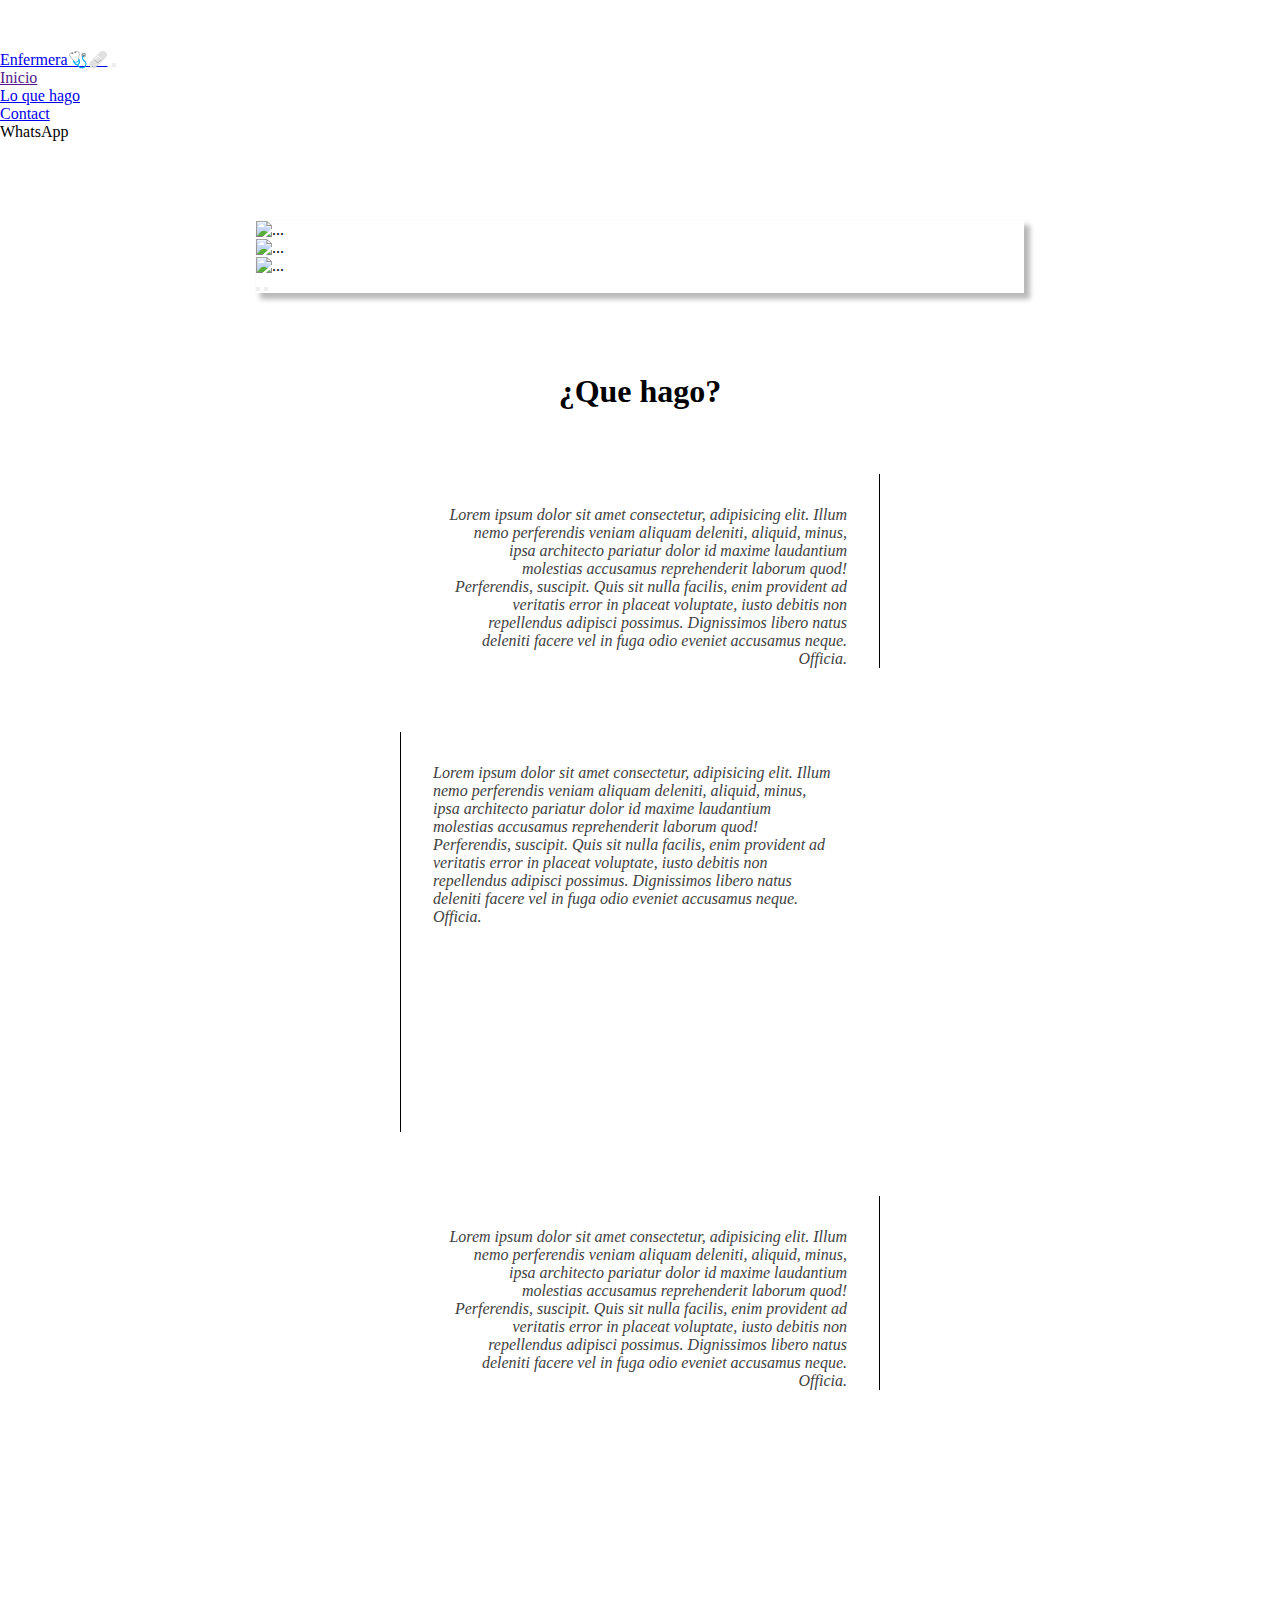
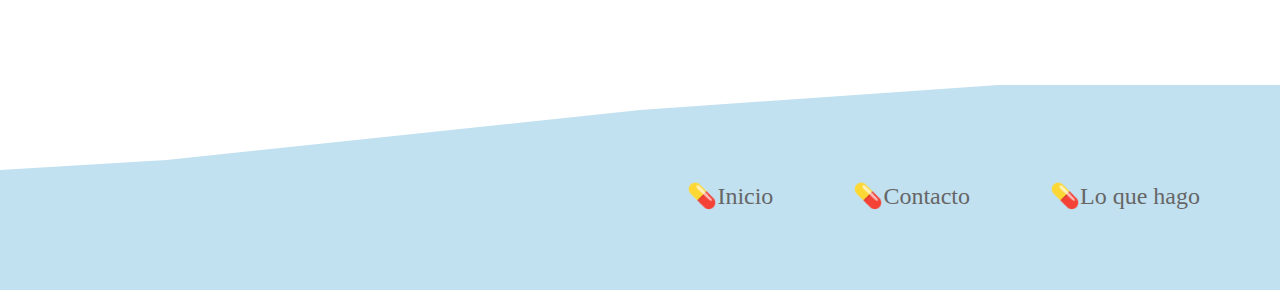
==== index.html @ 882ed8ce "first commit" ====
<!DOCTYPE html>
<html lang="en">
<head>
    <meta charset="UTF-8">
    <meta http-equiv="X-UA-Compatible" content="IE=edge">
    <meta name="viewport" content="width=device-width, initial-scale=1.0">
    <title>Document</title>
    <link href="https://cdn.jsdelivr.net/npm/bootstrap@5.1.3/dist/css/bootstrap.min.css" rel="stylesheet" integrity="sha384-1BmE4kWBq78iYhFldvKuhfTAU6auU8tT94WrHftjDbrCEXSU1oBoqyl2QvZ6jIW3" crossorigin="anonymous">
    <link rel="stylesheet" href="./style.css">
</head>
<body>
<main class="main"> 

  <span class="wasap"><a class="wasap-a" href="https://web.whatsapp.com/"><i class="fa-brands i fa-whatsapp"></i></a></span>


    <header class="header">
        <nav class="navbar nav navbar-expand-lg navbar-light bg-light">
            <div class="container-fluid">  
                <div class="logo">
                    <img src="imagenes-section/ilustracion-personas-mayores-seguro-vida_53876-26659.jpg" alt="">
                </div> 
              <a class="navbar-brand " href="#">Enfermera🩺🩹</a>
              <button class="navbar-toggler" type="button" data-bs-toggle="collapse" data-bs-target="#navbarNav" aria-controls="navbarNav" aria-expanded="false" aria-label="Toggle navigation">
                <span class="navbar-toggler-icon"></span>
              </button>
              <div class="collapse navbar-collapse" id="navbarNav">
                <ul class="navbar-nav">
                  <li class="nav-item">
                    <a class="nav-link active" aria-current="page" href="" title="Inicio">Inicio</a>
                  </li>
                  <li class="nav-item">
                    <a class="nav-link" href="#practicas">Lo que hago</a>
                  </li>
                  <li class="nav-item">
                    <a class="nav-link" href="./contact.html" title="contacto">Contact</a>
                  </li>
                  <li class="nav-item">
                    <a class="nav-link disabled">WhatsApp</a>
                  </li>
                </ul>
              </div>
            </div>
          </nav>
    </header>

    <section class="section__1" id="inicio"
        <div id="carouselExampleControls" class="carousel slide" data-bs-ride="carousel">
            <div class="carousel-inner">
              <div class="carousel-item active">
                <img src="imagenes.carousel/family-home-184017659.jpg" class="d-block w-100" alt="...">
              </div>
              <div class="carousel-item">
                <img src="imagenes.carousel/nurse-female-doctor-medication-hand-isolated-whi-medical-workers-white-background-smiling-doctors-nurses-102431886.jpg" class="d-block w-100" alt="...">
              </div>
              <div class="carousel-item">
                <img src="imagenes.carousel/salud_cardiovascular.jpg" class="d-block w-100" alt="...">
              </div>
            </div>
            <button class="carousel-control-prev" type="button" data-bs-target="#carouselExampleControls" data-bs-slide="prev">
              <span class="carousel-control-prev-icon" aria-hidden="true"></span>
              <span class="visually-hidden"></span>
            </button>
            <button class="carousel-control-next" type="button" data-bs-target="#carouselExampleControls" data-bs-slide="next">
              <span class="carousel-control-next-icon" aria-hidden="true"></span>
              <span class="visually-hidden"></span>
            </button>
          </div>
    </section>



    <section class="section__2" id="practicas">
        <h1>¿Que hago?</h1>
        <article class="box1">
            <div class="box__text1">
                <p class="box-text__p"> 
                    <i>
                        Lorem ipsum dolor sit amet consectetur, adipisicing elit. Illum nemo perferendis veniam aliquam deleniti, aliquid, minus, ipsa architecto pariatur dolor id maxime laudantium molestias accusamus reprehenderit laborum quod! Perferendis, suscipit.
                        Quis sit nulla facilis, enim provident ad veritatis error in placeat voluptate, iusto debitis non repellendus adipisci possimus. Dignissimos libero natus deleniti facere vel in fuga odio eveniet accusamus neque.
                        Officia.
                    </i>
                </p>
            </div>
            <figure class="box__img1">
               <img src="imagenes-section/ilustracion-personas-mayores-seguro-vida_53876-26659.jpg" alt="">
            </figure>
        </article>

        <article class="box2">
            <figure class="box__img2">
                <img src="imagenes-section/th.jpg" alt="">
             </figure>
            <div class="box__text2">
                <p class="box-text__p">
                    <i>
                        Lorem ipsum dolor sit amet consectetur, adipisicing elit. Illum nemo perferendis veniam aliquam deleniti, aliquid, minus, ipsa architecto pariatur dolor id maxime laudantium molestias accusamus reprehenderit laborum quod! Perferendis, suscipit.
                        Quis sit nulla facilis, enim provident ad veritatis error in placeat voluptate, iusto debitis non repellendus adipisci possimus. Dignissimos libero natus deleniti facere vel in fuga odio eveniet accusamus neque.
                        Officia.
                    </i>
                </p>
            </div>
        </article>

        <article class="box1">
            <div class="box__text1">
                <p class="box-text__p">
                    <i>
                        Lorem ipsum dolor sit amet consectetur, adipisicing elit. Illum nemo perferendis veniam aliquam deleniti, aliquid, minus, ipsa architecto pariatur dolor id maxime laudantium molestias accusamus reprehenderit laborum quod! Perferendis, suscipit.
                        Quis sit nulla facilis, enim provident ad veritatis error in placeat voluptate, iusto debitis non repellendus adipisci possimus. Dignissimos libero natus deleniti facere vel in fuga odio eveniet accusamus neque.
                        Officia.
                    </i>
                </p>
            </div>
            <figure class="box__img1">
               <img src="../Ladign-page-medicine/imagenes-section/thumb-1920-513905.jpg" alt="">
            </figure>
        </article>
    </section>
</main> 

<footer class="footer">

  <ul class="ul-footer">
    <li class="list"><a class=" a "  href="#inicio" title="Inicio">💊Inicio</a></li>
    <li class="list"><a class=" a " href="./contact.html" title="contacto">💊Contacto</a></li>
    <li class="list"><a  class="a" href="#practicas">💊Lo que hago</a></li>
  </ul>

</footer>


    <script src="/main.js"></script>
    <script src="https://kit.fontawesome.com/82dcb5a41c.js" crossorigin="anonymous"></script>
</body>
</html>
---- style.css ----
*{
    padding: 0;
    margin: 0;
}
img{
    width: 100%;
}


/*header*/
.logo{
    width: 50px;
    height: 50px;
    margin-left: 2rem;
}


/*section__1*/

.section__1{
    margin: auto;
    width: 60%;
    margin-top: 5rem;
    box-shadow: 5px 5px 5px 1px rgb(185, 185, 185);
}

/*section__2*/

.section__2{
    text-align: center;
    margin-top: 5rem;
}

.box1{
    margin-top: 4rem;
    display: flex;
    gap: 2rem;
    justify-content: right;
    
}
.box__img1{
    width: 400px;
    border-left: 1px solid black;
    object-fit: cover;
}
.box__text1{
    text-align: right;
    width: 400px;
    padding-top: 2rem;
}

.box2{
    margin-top: 4rem;
    display: flex;
    gap: 2rem;
    justify-content: left; 
}
.box__img2{
    width: 400px;
    border-right: 1px solid black;
    height: 400px;
    object-fit: cover;
}
.box__text2{
    padding-top: 2rem;
    text-align: left;
    width: 400px;
    overflow: hidden;
}
.box-text__p{
    color: rgb(65, 65, 65);

}

/*footer*/
.footer{
    height: 500px;
    background-color: rgb(194, 225, 240);
    display: flex;
    justify-content: end;
    align-items: flex-end;
    clip-path: polygon(50% 64%, 78% 59%, 100% 59%, 100% 100%, 0 100%, 0 76%, 13% 74%);
}
.ul-footer{

    display: flex;
    gap: 5rem;
    list-style: none;
    margin-bottom: 5rem;
    margin-right: 5rem;
}
.a{
    text-decoration: none;
    font-size: 1.5rem;
    color: rgb(102, 102, 102);
}
.list:hover{
    border-bottom: 3px solid orange;
    transition: all .2s;
    color: rgb(102, 102, 102);
}

@media only screen and (max-width: 425px){
    .footer{
        width: 470px;
        margin-top: 5rem;
        height: 200px;
        clip-path: none;
        display: flex;
        justify-content: center;
    }
    .ul-footer{
        margin-bottom: 1rem;
        gap: 1rem;
        flex-direction: column;
    }
    .list{
        width: 170px;
    }
}



/*wasap icono*/
.main{
    position: relative;
}
.wasap{
    bottom: 10rem;
    left: 2rem;
    position: fixed; 
}
.i{
   font-size: 3rem;
   cursor: pointer;
   color: white;
   background-color: green;
   border-radius: 50px;
}





@media only screen and (max-width: 425px){
    /*section__2*/
    .box1{
       display: block;
    }
    .box__img1{
        padding-top: 2rem;
        border-top: 3px dotted rgb(233, 213, 170);
    }
    .box__text1{
        padding-right: 2rem;
        padding-bottom: 2rem;
    }
    .box2{
        display: block;
     }
    .box__img2{
        border-right: none;
        border-top: 3px dotted rgb(233, 213, 170);
         
     }
    .box__text2{
        padding-left: 2rem;
        border-bottom: 3px dotted rgb(233, 213, 170);
     }
     /*header*/
     .nav{
        width: 450px;
    }
    .section__1{
        margin-left: 2.5rem;
        width: 100%;
        
    }
}


@media only screen and (min-width: 2560px){
    /*header*/
.logo{
    width: 50px;
    height: 50px;
    margin-left: 2rem;
}


/*section__1*/

.section__1{
    margin: auto;
    width: 60%;
    margin-top: 5rem;
    box-shadow: 5px 5px 5px 1px rgb(185, 185, 185);
}

/*section__2*/

.section__2{
    margin:4rem auto ;
    width: 1000px;
}


}



/*contact*/

.section__3{
    display: flex;
    flex-direction: column;
    align-items: center;
    margin-top: 5rem;
}
.contact-h1{
    color: rgb(82, 82, 82);
}
.form{
    display: flex;
    flex-direction: column;
    gap: 3rem;
    margin-top: 3rem;
    border: 1px solid grey;
    width: 30%;
    height: 400px;
    padding: 2rem;
    
    justify-content: center;
}
.input-text, .input-email{
    padding-left: 1rem;
    border-radius: 5px;
    height: 40px;
    background-color: transparent;
    border: none;
    color: grey;
    border-bottom: 2px solid grey;
}
.input-textarea{
    padding-left: 1rem;
    border: none;
    color: grey;
    border-bottom: 2px solid grey;
    background-color: transparent;
}
.btn{
    border-radius: 5px;
    border: 3px solid rgb(182, 224, 195);
    background-color: rgb(137, 216, 137);
    color: white;
    font-size: 1.2rem;
    width: 100px;
    margin: auto;
}

@media only screen and (max-width: 1024px){
    .form{
        width: 60%;
    }
}

@media only screen and (max-width: 425px){
    .contact-h1{
        text-align: center;
    }
    .form{
        width: 80%;
        margin: auto;
    }
}
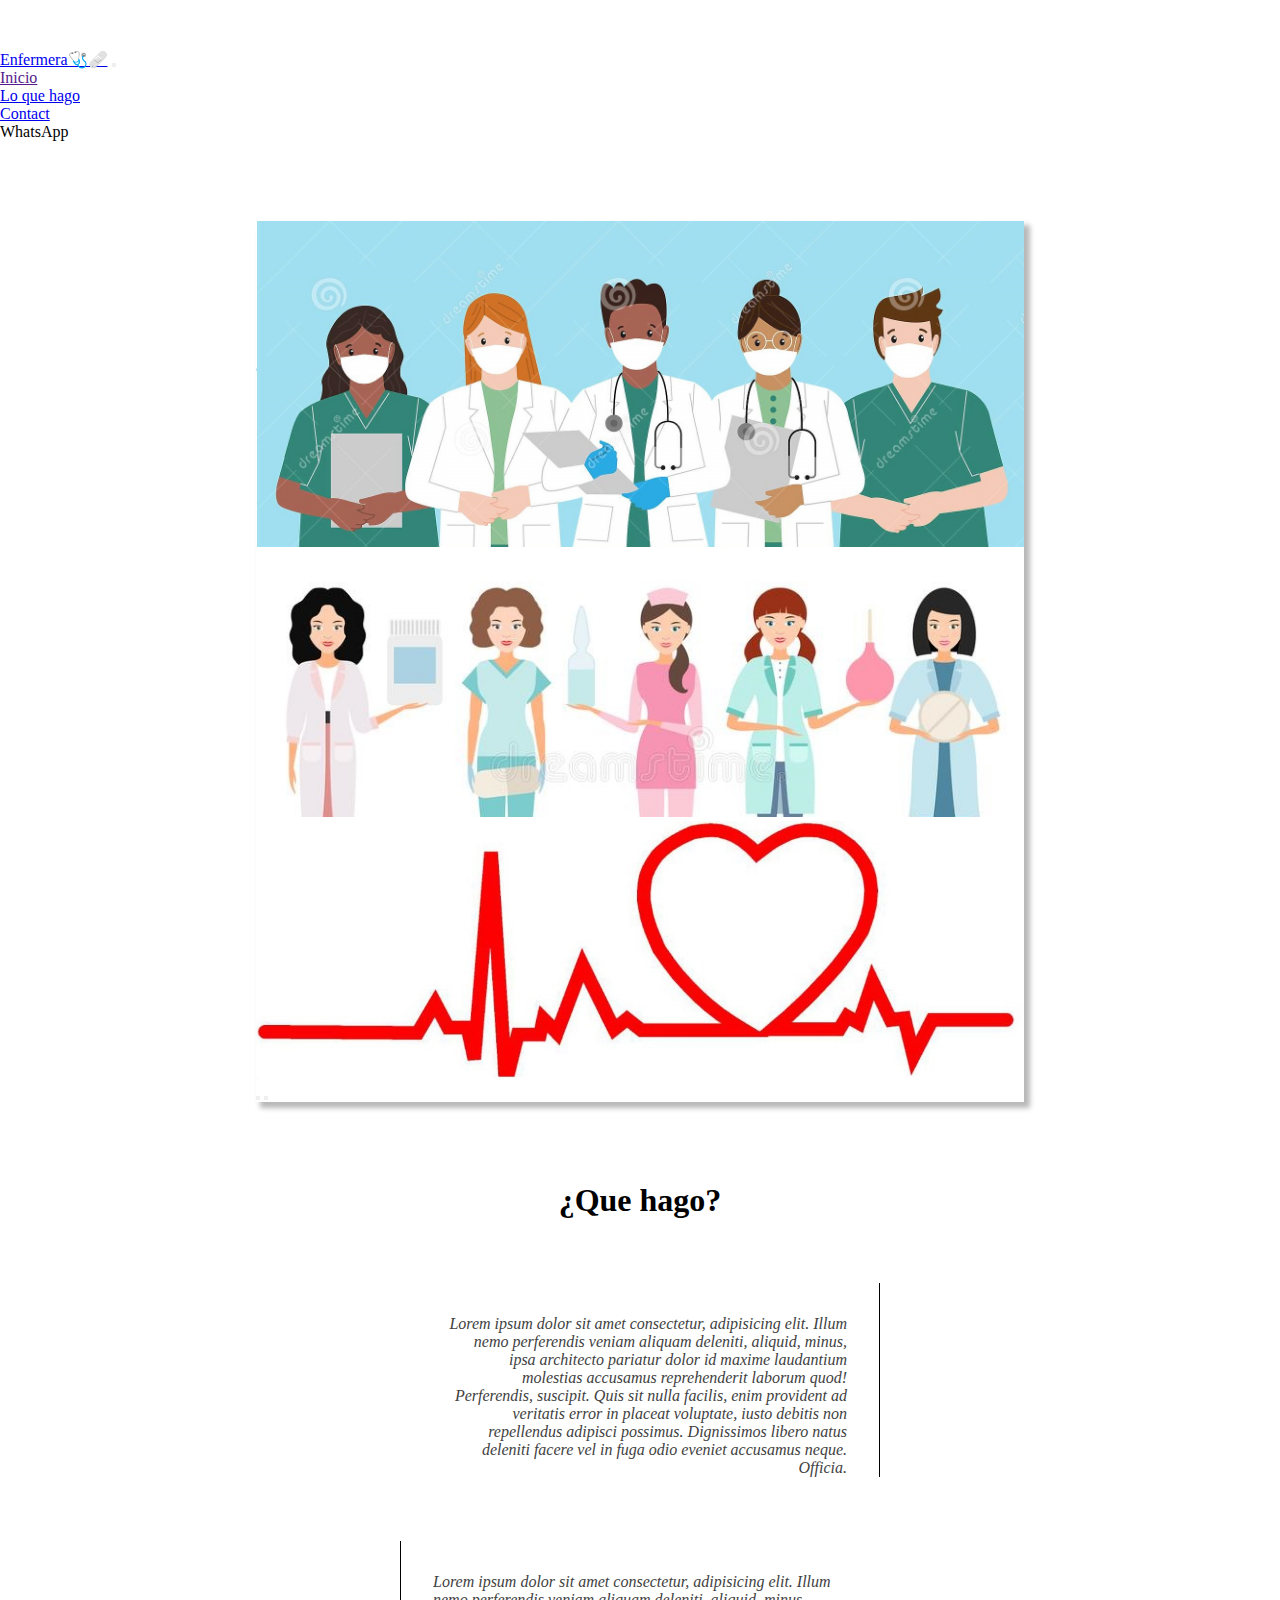
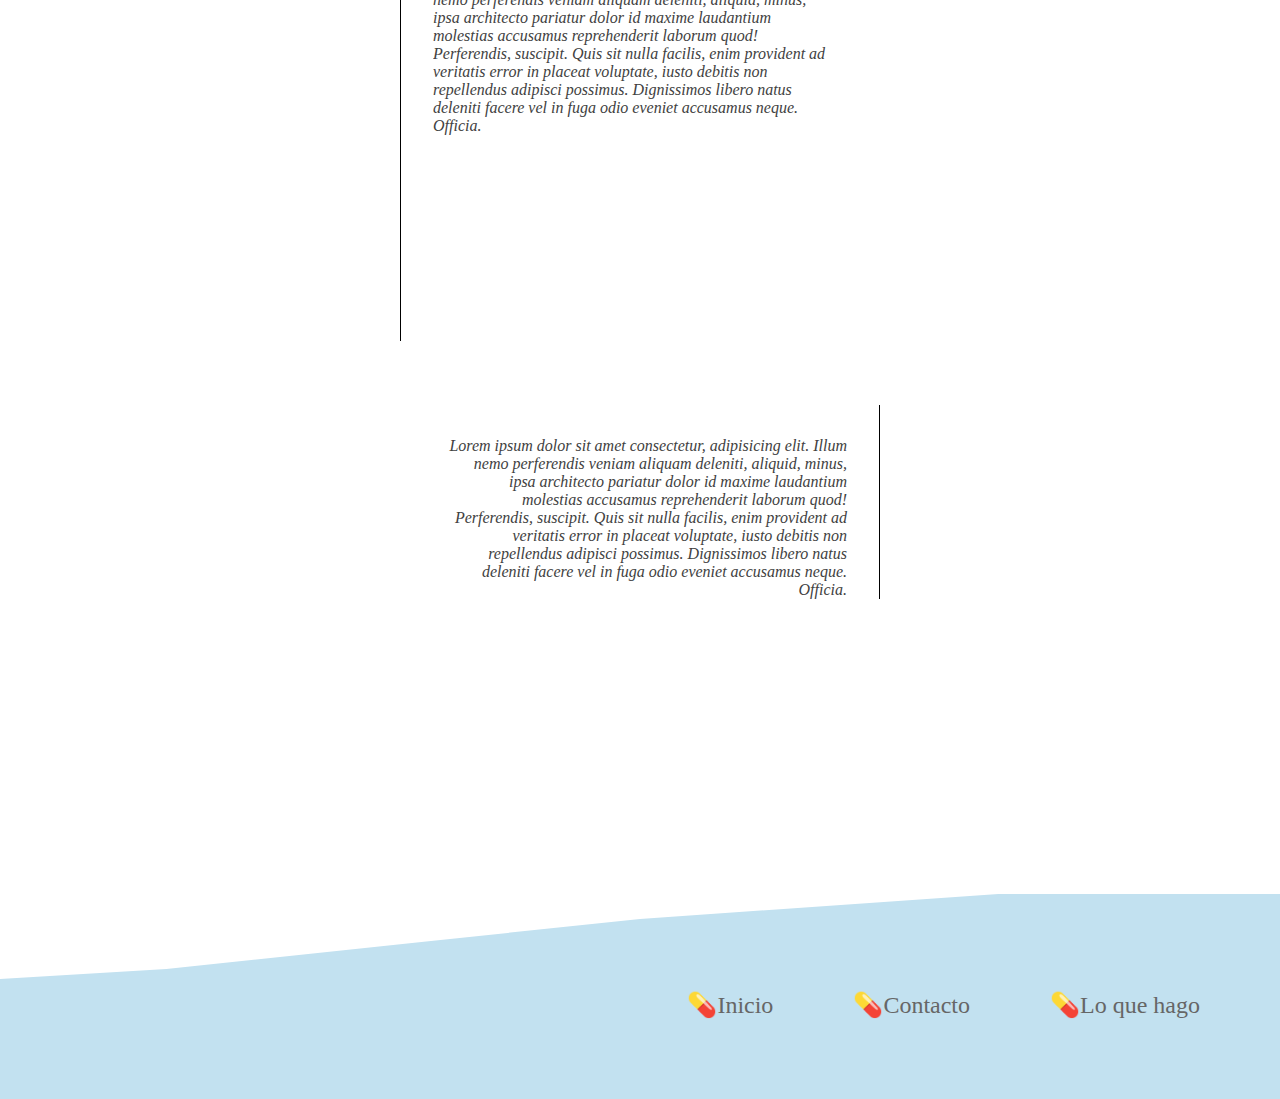
==== commit 5c909b21: "first commit" ====
--- a/index.html
+++ b/index.html
@@ -4,7 +4,7 @@
     <meta charset="UTF-8">
     <meta http-equiv="X-UA-Compatible" content="IE=edge">
     <meta name="viewport" content="width=device-width, initial-scale=1.0">
-    <title>Document</title>
+    <title>Enfermera 🩺</title>
     <link href="https://cdn.jsdelivr.net/npm/bootstrap@5.1.3/dist/css/bootstrap.min.css" rel="stylesheet" integrity="sha384-1BmE4kWBq78iYhFldvKuhfTAU6auU8tT94WrHftjDbrCEXSU1oBoqyl2QvZ6jIW3" crossorigin="anonymous">
     <link rel="stylesheet" href="./style.css">
 </head>
@@ -18,7 +18,7 @@
         <nav class="navbar nav navbar-expand-lg navbar-light bg-light">
             <div class="container-fluid">  
                 <div class="logo">
-                    <img src="imagenes-section/ilustracion-personas-mayores-seguro-vida_53876-26659.jpg" alt="">
+                    <img src="./imagenes-Logo/depositphotos_91581834-stock-illustration-nurse-hat-colored-vector-icon.jpg" alt="">
                 </div> 
               <a class="navbar-brand " href="#">Enfermera🩺🩹</a>
               <button class="navbar-toggler" type="button" data-bs-toggle="collapse" data-bs-target="#navbarNav" aria-controls="navbarNav" aria-expanded="false" aria-label="Toggle navigation">
@@ -33,7 +33,7 @@
                     <a class="nav-link" href="#practicas">Lo que hago</a>
                   </li>
                   <li class="nav-item">
-                    <a class="nav-link" href="./contact.html" title="contacto">Contact</a>
+                    <a class="nav-link" href="contact.html" title="contacto">Contact</a>
                   </li>
                   <li class="nav-item">
                     <a class="nav-link disabled">WhatsApp</a>
@@ -48,13 +48,13 @@
         <div id="carouselExampleControls" class="carousel slide" data-bs-ride="carousel">
             <div class="carousel-inner">
               <div class="carousel-item active">
-                <img src="imagenes.carousel/family-home-184017659.jpg" class="d-block w-100" alt="...">
+                <img src="./imagenes-carousel/family-home-184017659.jpg" class="d-block w-100" alt="...">
               </div>
               <div class="carousel-item">
-                <img src="imagenes.carousel/nurse-female-doctor-medication-hand-isolated-whi-medical-workers-white-background-smiling-doctors-nurses-102431886.jpg" class="d-block w-100" alt="...">
+                <img src="./imagenes-carousel/nurse-female-doctor-medication-hand-isolated-whi-medical-workers-white-background-smiling-doctors-nurses-102431886.jpg" class="d-block w-100" alt="...">
               </div>
               <div class="carousel-item">
-                <img src="imagenes.carousel/salud_cardiovascular.jpg" class="d-block w-100" alt="...">
+                <img src="./imagenes-carousel/salud_cardiovascular.jpg" class="d-block w-100" alt="...">
               </div>
             </div>
             <button class="carousel-control-prev" type="button" data-bs-target="#carouselExampleControls" data-bs-slide="prev">
@@ -66,6 +66,7 @@
               <span class="visually-hidden"></span>
             </button>
           </div>
+        
     </section>
 
 
@@ -74,7 +75,7 @@
         <h1>¿Que hago?</h1>
         <article class="box1">
             <div class="box__text1">
-                <p class="box-text__p"> 
+                <p class="box-text__p1"> 
                     <i>
                         Lorem ipsum dolor sit amet consectetur, adipisicing elit. Illum nemo perferendis veniam aliquam deleniti, aliquid, minus, ipsa architecto pariatur dolor id maxime laudantium molestias accusamus reprehenderit laborum quod! Perferendis, suscipit.
                         Quis sit nulla facilis, enim provident ad veritatis error in placeat voluptate, iusto debitis non repellendus adipisci possimus. Dignissimos libero natus deleniti facere vel in fuga odio eveniet accusamus neque.
@@ -83,16 +84,16 @@
                 </p>
             </div>
             <figure class="box__img1">
-               <img src="imagenes-section/ilustracion-personas-mayores-seguro-vida_53876-26659.jpg" alt="">
+               <img src="./imagenes-section/ilustracion-personas-mayores-seguro-vida_53876-26659.jpg" alt="">
             </figure>
         </article>
 
         <article class="box2">
             <figure class="box__img2">
-                <img src="imagenes-section/th.jpg" alt="">
+                <img src="./imagenes-section/th.jpg" alt="">
              </figure>
             <div class="box__text2">
-                <p class="box-text__p">
+                <p class="box-text__p2">
                     <i>
                         Lorem ipsum dolor sit amet consectetur, adipisicing elit. Illum nemo perferendis veniam aliquam deleniti, aliquid, minus, ipsa architecto pariatur dolor id maxime laudantium molestias accusamus reprehenderit laborum quod! Perferendis, suscipit.
                         Quis sit nulla facilis, enim provident ad veritatis error in placeat voluptate, iusto debitis non repellendus adipisci possimus. Dignissimos libero natus deleniti facere vel in fuga odio eveniet accusamus neque.
@@ -104,7 +105,7 @@
 
         <article class="box1">
             <div class="box__text1">
-                <p class="box-text__p">
+                <p class="box-text__p1">
                     <i>
                         Lorem ipsum dolor sit amet consectetur, adipisicing elit. Illum nemo perferendis veniam aliquam deleniti, aliquid, minus, ipsa architecto pariatur dolor id maxime laudantium molestias accusamus reprehenderit laborum quod! Perferendis, suscipit.
                         Quis sit nulla facilis, enim provident ad veritatis error in placeat voluptate, iusto debitis non repellendus adipisci possimus. Dignissimos libero natus deleniti facere vel in fuga odio eveniet accusamus neque.
@@ -113,7 +114,7 @@
                 </p>
             </div>
             <figure class="box__img1">
-               <img src="../Ladign-page-medicine/imagenes-section/thumb-1920-513905.jpg" alt="">
+               <img src="./imagenes-section/thumb-1920-513905.jpg" alt="">
             </figure>
         </article>
     </section>
@@ -123,14 +124,14 @@
 
   <ul class="ul-footer">
     <li class="list"><a class=" a "  href="#inicio" title="Inicio">💊Inicio</a></li>
-    <li class="list"><a class=" a " href="./contact.html" title="contacto">💊Contacto</a></li>
+    <li class="list"><a class=" a " href="contact.html" title="contacto">💊Contacto</a></li>
     <li class="list"><a  class="a" href="#practicas">💊Lo que hago</a></li>
   </ul>
 
 </footer>
 
 
-    <script src="/main.js"></script>
+    <script src="main.js"></script>
     <script src="https://kit.fontawesome.com/82dcb5a41c.js" crossorigin="anonymous"></script>
 </body>
 </html>--- a/style.css
+++ b/style.css
@@ -5,9 +5,8 @@
 img{
     width: 100%;
 }
-
-
 /*header*/
+
 .logo{
     width: 50px;
     height: 50px;
@@ -48,6 +47,9 @@
     width: 400px;
     padding-top: 2rem;
 }
+.box-text__p1{
+    color: rgb(65, 65, 65);
+}
 
 .box2{
     margin-top: 4rem;
@@ -67,7 +69,7 @@
     width: 400px;
     overflow: hidden;
 }
-.box-text__p{
+.box-text__p2{
     color: rgb(65, 65, 65);
 
 }
@@ -102,7 +104,6 @@
 
 @media only screen and (max-width: 425px){
     .footer{
-        width: 470px;
         margin-top: 5rem;
         height: 200px;
         clip-path: none;
@@ -116,6 +117,11 @@
     }
     .list{
         width: 170px;
+    }
+}
+@media only screen and (max-width: 425px){
+    .footer{
+        width: 26.5rem;
     }
 }
 
@@ -169,12 +175,17 @@
      }
      /*header*/
      .nav{
-        width: 450px;
+        width: 420px;
     }
     .section__1{
-        margin-left: 2.5rem;
-        width: 100%;
-        
+        margin-left: 3rem;
+        width: 80%;
+    }
+    .box-text__p1{
+        padding-left: 1rem;
+    }
+    .box-text__p2{
+        padding-right: 1rem;
     }
 }
 
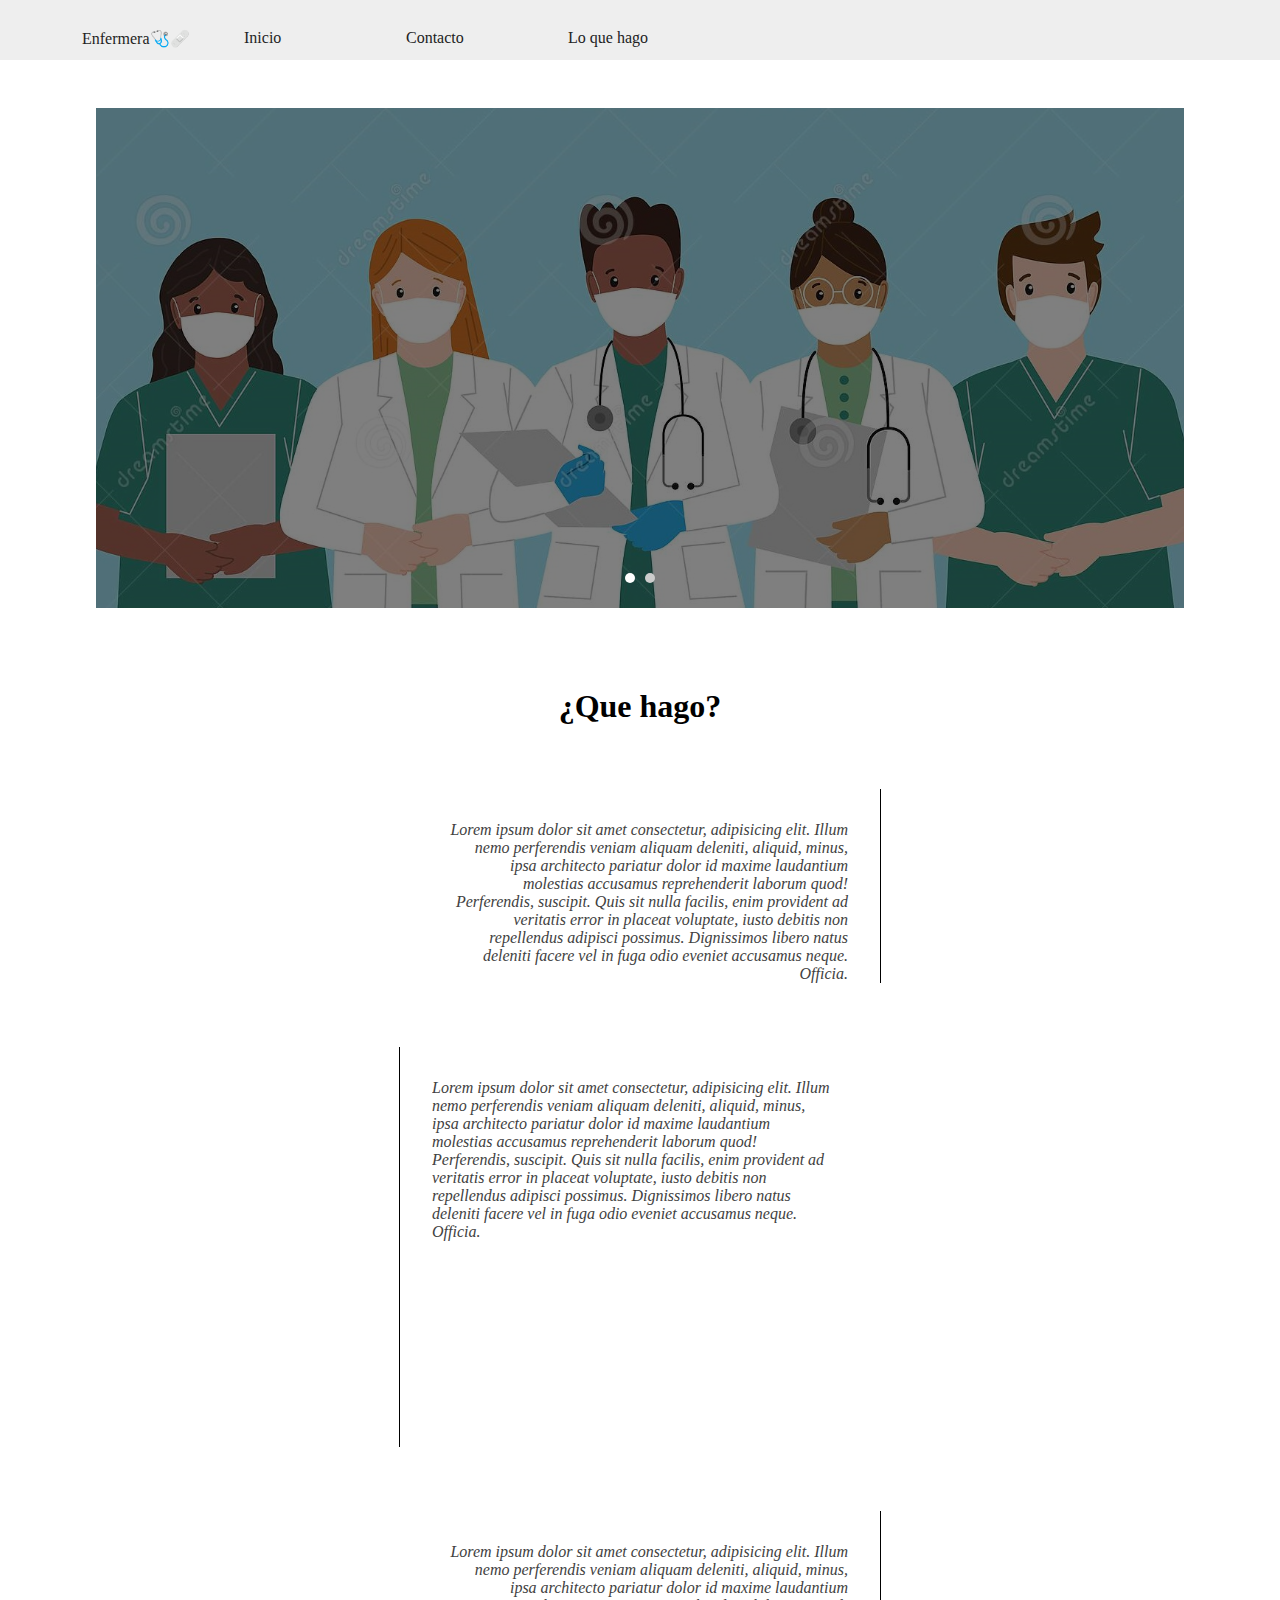
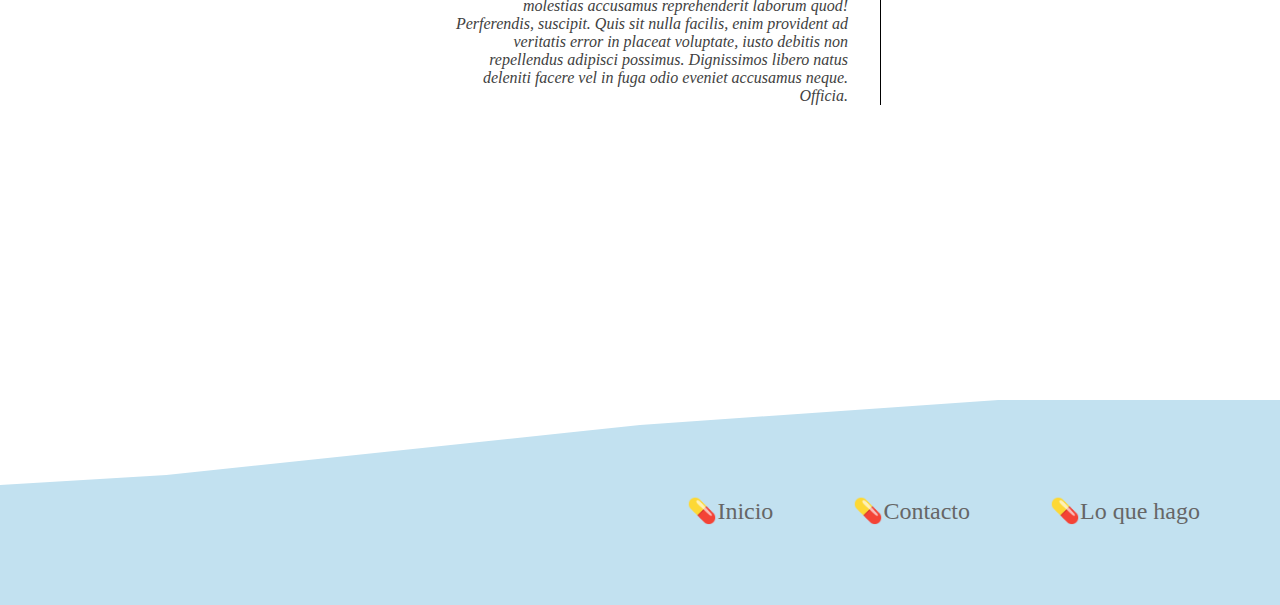
==== commit 907635da: "first commit" ====
--- a/index.html
+++ b/index.html
@@ -13,19 +13,48 @@
 
   <span class="wasap"><a class="wasap-a" href="https://web.whatsapp.com/"><i class="fa-brands i fa-whatsapp"></i></a></span>
 
+  <header class="header">
+    <div class="logo"><img src="./imagenes-Logo/depositphotos_91581834-stock-illustration-nurse-hat-colored-vector-icon.jpg" alt=""></div>
+    <ul class="list-header">
+      <li class="item1">Enfermera🩺🩹</li>
+      <li class="item1">Inicio</li>
+      <li class="item1"><a href="/contact.html">Contacto</a></li>
+      <li class="item1"><a href="#practicas">Lo que hago</a></li>
+    </ul>
+  </header>
 
-    <header class="header">
+  <header class="header-res">
+    <div class="logo"><img src="./imagenes-Logo/depositphotos_91581834-stock-illustration-nurse-hat-colored-vector-icon.jpg" alt=""></div>
+    <ul class="list-header-res">
+      <li class="item1-res">Enfermera🩺🩹</li>
+      <li class="item1-res">Inicio</li>
+      <li class="item1-res"><a href="/contact.html">Contacto</a></li>
+      <li class="item1-res"><a href="#practicas">Lo que hago</a></li>
+    </ul>
+    <ul class="hambur">
+      <li class="burger"></li>
+      <li class="burger"></li>
+      <li class="burger"></li>
+    </ul>
+  </header>
+
+ 
+    
+  </header>
+
+
+  <!-- <header class="header">
         <nav class="navbar nav navbar-expand-lg navbar-light bg-light">
             <div class="container-fluid">  
                 <div class="logo">
                     <img src="./imagenes-Logo/depositphotos_91581834-stock-illustration-nurse-hat-colored-vector-icon.jpg" alt="">
                 </div> 
               <a class="navbar-brand " href="#">Enfermera🩺🩹</a>
-              <button class="navbar-toggler" type="button" data-bs-toggle="collapse" data-bs-target="#navbarNav" aria-controls="navbarNav" aria-expanded="false" aria-label="Toggle navigation">
+              <button class="navbar-toggler" type="button" data-bs-toggle="collapse" data-bs-target="#navbarNav" aria-controls="navbarNav" aria-expanded="true" aria-label="Toggle navigation">
                 <span class="navbar-toggler-icon"></span>
               </button>
-              <div class="collapse navbar-collapse" id="navbarNav">
-                <ul class="navbar-nav">
+              <div class="collapse navbar-collapse div-box" id="navbarNav">
+                <ul class="navbar-nav ul ">
                   <li class="nav-item">
                     <a class="nav-link active" aria-current="page" href="" title="Inicio">Inicio</a>
                   </li>
@@ -43,31 +72,39 @@
             </div>
           </nav>
     </header>
+  -->
 
-    <section class="section__1" id="inicio"
-        <div id="carouselExampleControls" class="carousel slide" data-bs-ride="carousel">
-            <div class="carousel-inner">
-              <div class="carousel-item active">
-                <img src="./imagenes-carousel/family-home-184017659.jpg" class="d-block w-100" alt="...">
-              </div>
-              <div class="carousel-item">
-                <img src="./imagenes-carousel/nurse-female-doctor-medication-hand-isolated-whi-medical-workers-white-background-smiling-doctors-nurses-102431886.jpg" class="d-block w-100" alt="...">
-              </div>
-              <div class="carousel-item">
-                <img src="./imagenes-carousel/salud_cardiovascular.jpg" class="d-block w-100" alt="...">
-              </div>
-            </div>
-            <button class="carousel-control-prev" type="button" data-bs-target="#carouselExampleControls" data-bs-slide="prev">
-              <span class="carousel-control-prev-icon" aria-hidden="true"></span>
-              <span class="visually-hidden"></span>
-            </button>
-            <button class="carousel-control-next" type="button" data-bs-target="#carouselExampleControls" data-bs-slide="next">
-              <span class="carousel-control-next-icon" aria-hidden="true"></span>
-              <span class="visually-hidden"></span>
-            </button>
+ 
+
+
+  <section id="container-slider">	
+    <a href="javascript: funcionEjecutar('anterior');" class="arrowPrev"><i class="fas fa-chevron-circle-left"></i></a>
+    <a href="javascript: funcionEjecutar('siguiente');" class="arrowNext"><i class="fas fa-chevron-circle-right"></i></a>
+    <ul class="listslider">
+      <li><a itlist="itList_0" href="#" class="item-select-slid"></a></li>
+      <li><a itlist="itList_1" href="#"></a></li>
+    </ul>
+    <ul id="slider">
+      <li style="background-image: url('imagenes-carousel/family-home-184017659.jpg'); z-index:0; opacity: 1;">
+        <div class="content_slider" >
+          <div>
+             <h2></h2>
+      
           </div>
-        
-    </section>
+        </div>
+      </li>
+      <li style="background-image: url('imagenes-carousel/nurse-female-doctor-medication-hand-isolated-whi-medical-workers-white-background-smiling-doctors-nurses-102431886.jpg'); ">
+        <div class="content_slider" >
+          <div>
+            <h2></h2>
+        </div>
+      </li>
+   </ul>
+ </section>
+
+
+
+
 
 
 
--- a/style.css
+++ b/style.css
@@ -4,14 +4,91 @@
 }
 img{
     width: 100%;
+    border-radius: 50%;
 }
 /*header*/
-
+.header{
+    background-color: rgb(238, 238, 238);
+    height: 60px;
+    display: flex;
+    align-items: center;
+    
+}
+.header-res{
+    display: none;
+}
 .logo{
     width: 50px;
     height: 50px;
+    border-radius: 50%;
     margin-left: 2rem;
 }
+.list-header{
+    padding-top: 1rem;
+    display: flex;
+    list-style: none;
+    gap: 2rem;
+}
+.item1{
+    width: 130px;
+    color: rgb(31, 31, 31);
+}
+a:hover{
+    color: rgb(34, 34, 34);
+}
+a{
+    cursor: pointer;
+    text-decoration: none;
+    color: rgb(34, 34, 34);
+}
+@media only screen and (max-width: 425px){
+      .header{
+          display: none;
+      }
+      .header-res{
+          display: block;
+          background-color: rgb(238, 238, 238);
+          width: 420px;
+          height: 70px;
+          display: flex;
+          align-items: center;
+          justify-content: space-between;
+          position: relative;
+      }
+      .list-header-res{  
+          display: none;
+      }
+      .item1-res{
+          margin-top: 1rem;
+          margin-bottom: 1rem;
+          color: rgb(42, 42, 42);
+      }
+      a{
+          text-decoration: none;
+          color: rgb(42, 42, 42);
+      }
+      .hambur{
+          margin-top: 1rem;
+          margin-right: 1rem;
+          width: 50px;
+          height: 50px;
+          background-color: #FFF;
+          list-style: none;
+          display: flex;
+          flex-direction: column;
+          justify-content: center;
+          border-radius: 5px;
+      }
+      .burger{
+          width: 30px;
+          position: relative;
+          left: -20px;
+          margin-top: 5px;
+          border: 3px solid rgb(75, 75, 75);
+      }
+}
+
+
 
 
 /*section__1*/
@@ -132,6 +209,7 @@
     position: relative;
 }
 .wasap{
+    z-index: 5;
     bottom: 10rem;
     left: 2rem;
     position: fixed; 
@@ -199,15 +277,6 @@
 }
 
 
-/*section__1*/
-
-.section__1{
-    margin: auto;
-    width: 60%;
-    margin-top: 5rem;
-    box-shadow: 5px 5px 5px 1px rgb(185, 185, 185);
-}
-
 /*section__2*/
 
 .section__2{
@@ -283,4 +352,200 @@
         width: 80%;
         margin: auto;
     }
+}
+
+
+
+@media only screen and (max-width: 770px){
+   
+}
+
+
+
+
+
+
+/*caousel*/
+
+*{
+    margin: 0;
+    padding: 0;
+    box-sizing: border-box;
+}
+#container-slider
+{
+    margin-top: 2rem;
+    margin-left: 3.5rem;
+    position: relative;
+    display: block;
+    width: 85%;
+    margin: auto;
+    margin-top: 3rem;
+    
+}
+#slider {
+    position: relative;
+    display: block;
+    width: 100%;
+    height: 100px;
+    min-height: 500px;
+}
+@media only screen and (max-width: 375px){
+    #container-slider{
+        width: 100%;
+        margin-left: 1.5rem;
+    }
+    
+}
+@media only screen and (max-width: 320px){
+    #container-slider{
+        width: 100%;
+        margin-left: 3rem;
+    }
+    
+}
+
+#slider li {
+    background-repeat: no-repeat;
+    background-size: cover;
+    background-position: center;
+    position: absolute !important;
+    top: 0 !important;
+    left: 0 !important;
+    width: 100%;
+    height: 100%;
+    display: block;
+    -webkit-transition: opacity 1s;
+    -moz-transition: opacity 1s;
+    -ms-transition: opacity 1s;
+    -o-transition: opacity 1s;
+    transition: opacity 1s;
+    z-index: -1;
+    opacity: 0;
+}
+#container-slider .arrowPrev, #container-slider .arrowNext{
+    font-size: 30pt;
+    color: rgba(204, 204, 204, 0.65);
+    cursor: pointer;
+    position: absolute;
+    top: 50%;
+    left: 50px;
+    z-index: 2; 
+}
+#container-slider .arrowNext {
+    left: initial;
+    right: 50px !important;
+}
+.content_slider{
+    padding: 15px 30px;
+    color: #FFF;
+    width: 100%;
+    height: 100%;
+}
+.content_slider div{
+    text-align: center;
+}
+.content_slider h2{
+    font-family: 'arial';
+    font-size: 30pt;
+    letter-spacing: 1px;
+    text-transform: uppercase;
+    margin-bottom: 20px;
+}
+.content_slider p {
+    font-size: 15pt;
+    font-family: 'arial';
+    color: #FFF;
+    margin-bottom: 20px;
+}
+#slider li .content_slider{
+    background: rgba(0, 0, 0, 0.50);
+    padding: 10px 125px;
+}
+.content_slider{
+    display: -webkit-flex;
+    display: -moz-flex;
+    display: -ms-flex;
+    display: -o-flex;
+    display: flex;
+    justify-content: center;
+    align-items: center;
+}
+.btnSlider{
+    color: #FFF;
+    font-size: 15pt;
+    font-family: 'arial';
+    letter-spacing: 1px;
+    padding: 10px 50px;
+    border: 1px solid #CCC;
+    background: rgba(37, 40, 80, 0.55);
+    border-radius: 31px;
+    text-decoration: none;
+    transition: .5s all;
+}
+.btnSlider:hover{
+    background: #111;
+    border: 1px solid #111;
+}
+.listslider {
+    position: absolute;
+    display: -webkit-flex;
+    display: -moz-flex;
+    display: -ms-flex;
+    display: -o-flex;
+    display: flex;
+    justify-content: space-between;
+    align-items: center;
+    left: 50%;
+    bottom: 5%;
+    list-style: none;
+    z-index: 2;
+    transform: translateX(-50%);
+}
+.listslider li {
+    border-radius: 50%;
+    width: 10px;
+    height: 10px;
+    cursor: pointer;
+    margin: 0 5px;
+}
+.listslider li a {
+    background: #CCC;
+    border-radius: 50%;
+    width: 100%;
+    height: 100%;
+    display: block;
+}
+.item-select-slid {
+    background: #FFF  !important;
+}
+
+@media screen and (max-width: 460px){
+	.content_slider h2 {
+	    font-size: 15pt !important;
+	}
+	.content_slider p {
+	    font-size: 12pt !important;
+	}
+	#container-slider .arrowPrev, #container-slider .arrowNext{
+		font-size: 20pt;
+	}
+	#container-slider .arrowPrev{
+		left: 15px;
+	}
+	#container-slider .arrowNext{
+		right: 15px !important;
+	}
+	#slider{
+		height: 400px;
+		min-height: 400px;
+	}
+	#slider li .content_slider{
+		padding: 10px 35px;
+	}
+	.btnSlider{
+		padding: 10px 30px;
+    	font-size: 10pt;
+	}
+
 }